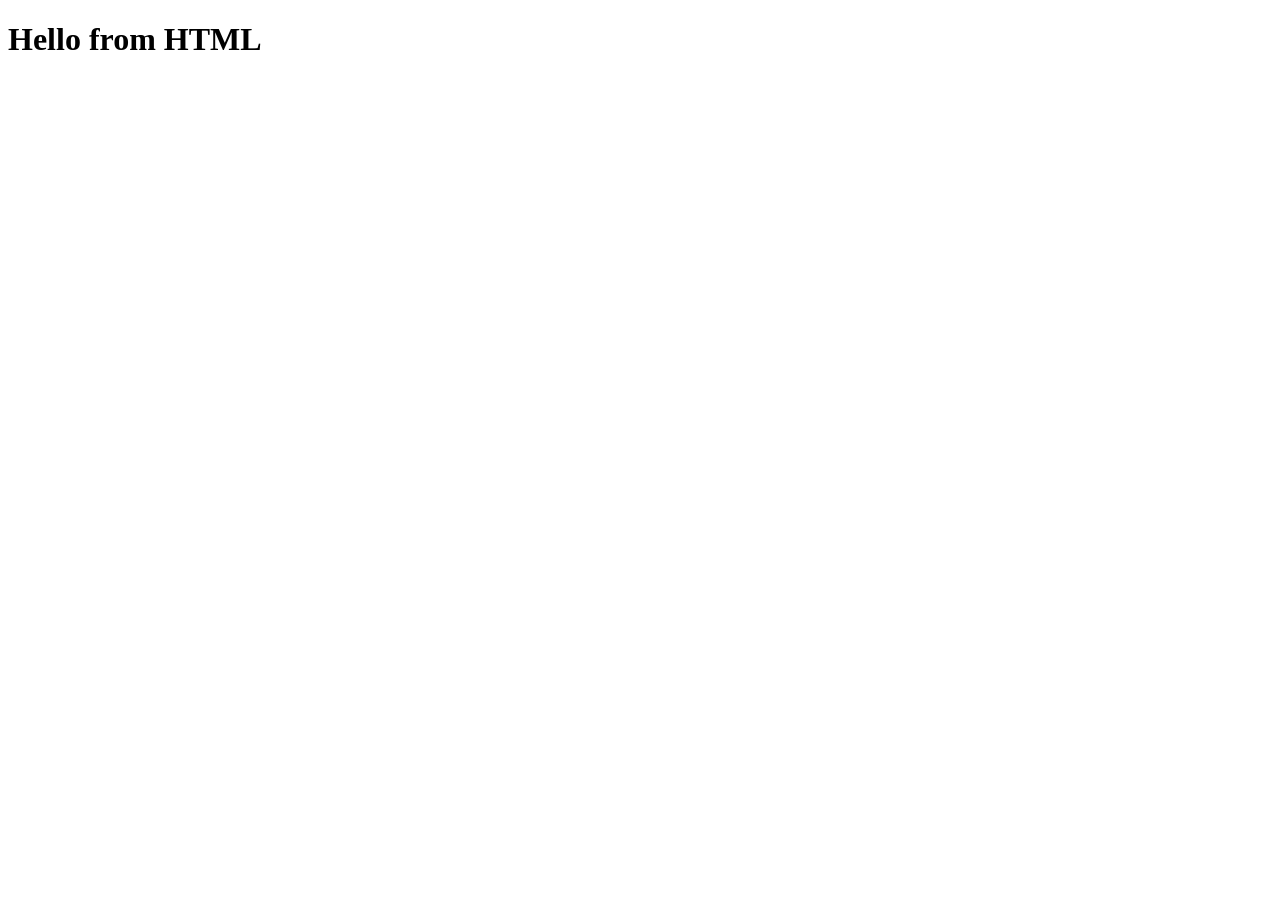
==== src/main/resources/static/index.html @ a5925745 "commiting html css and js files" ====
<!DOCTYPE html>
<html lang="en">

<head>
    <meta charset="UTF-8">
    <meta name="viewport" content="width=device-width, initial-scale=1.0">
    <title>Document</title>
    <link rel="stylesheet" href="css/site.css">
</head>

<body>
    <h1>Hello from HTML</h1>
    <script src="js/site.js"> </script>
</body>

</html>
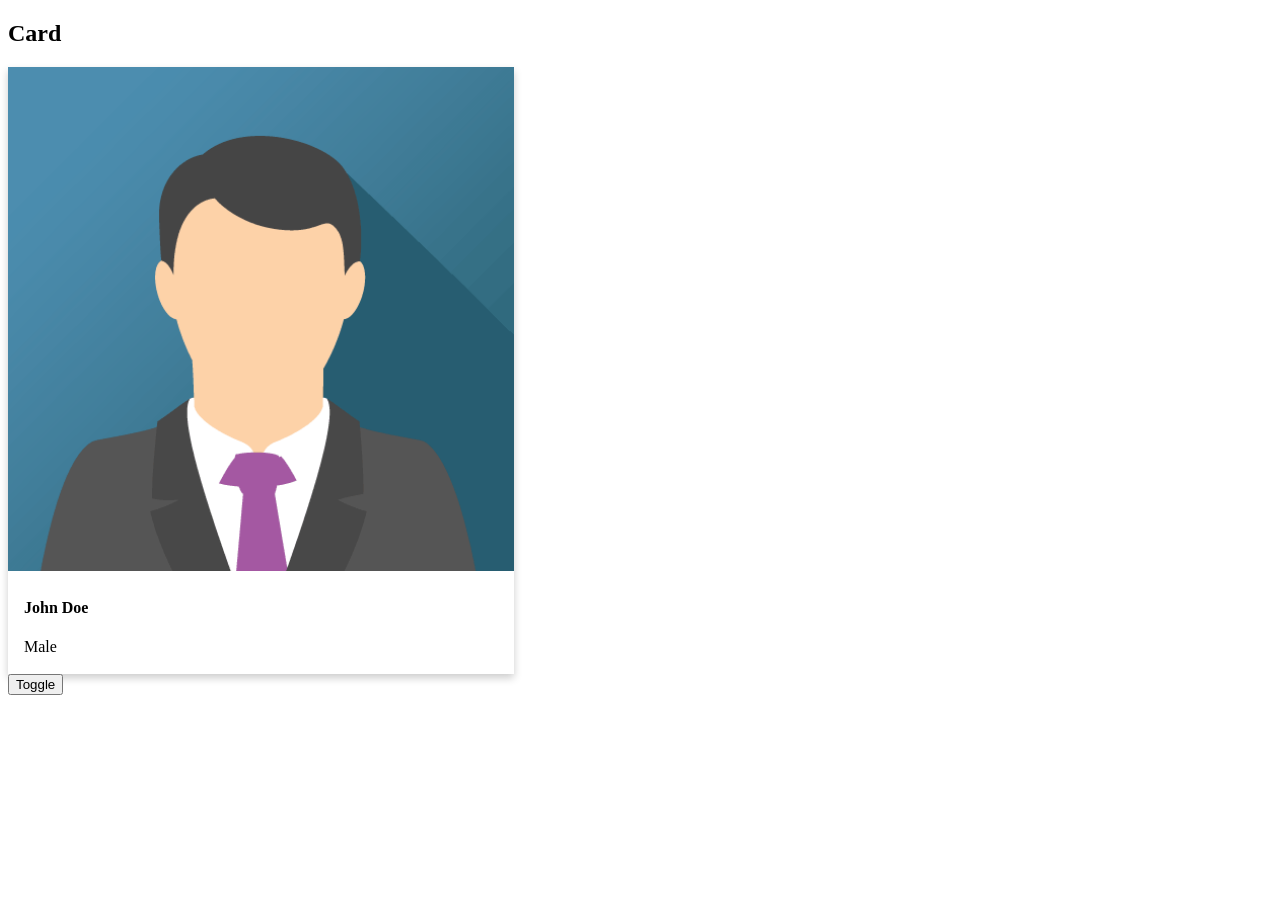
==== commit fe454472: "added toggle" ====
--- a/src/main/resources/static/index.html
+++ b/src/main/resources/static/index.html
@@ -9,8 +9,16 @@
 </head>
 
 <body>
-    <h1>Hello from HTML</h1>
-    <script src="js/site.js"> </script>
+    <h2>Card</h2>
+    <div class="card">
+        <img id="userImage" src="johndoe.png" alt="Avatar" style="width:100%">
+        <div class="container">
+            <h4 id="userName"><b>John Doe</b></h4>
+            <p id="userGender">Male</p>
+        </div>
+    </div>
+    <button onclick="toggleCard()">Toggle</button>
+    <script src="js/site.js"></script>
 </body>
 
 </html>
--- a/src/main/resources/static/css/site.css
+++ b/src/main/resources/static/css/site.css
@@ -0,0 +1,17 @@
+h1 {
+    color: red;
+}
+
+.card {
+    box-shadow: 0 4px 8px 0 rgba(0, 0, 0, 0.2);
+    transition: 0.3s;
+    width: 40%;
+}
+
+.card:hover {
+    box-shadow: 0 8px 16px 0 rgba(0, 0, 0, 0.2);
+}
+
+.container {
+    padding: 2px 16px;
+}
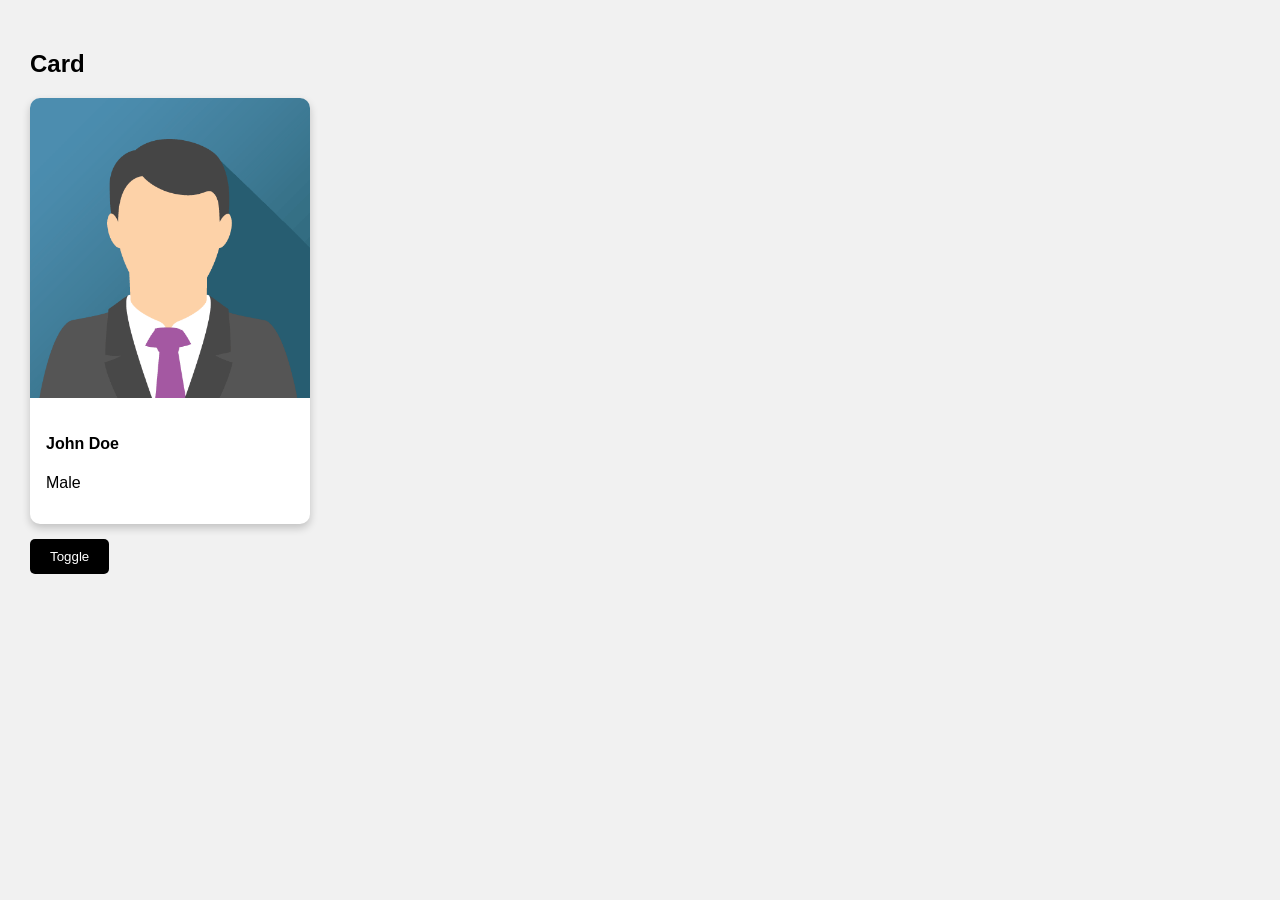
==== commit 957708ec: "changes in css" ====
--- a/src/main/resources/static/index.html
+++ b/src/main/resources/static/index.html
@@ -11,7 +11,7 @@
 <body>
     <h2>Card</h2>
     <div class="card">
-        <img id="userImage" src="johndoe.png" alt="Avatar" style="width:100%">
+        <img id="userImage" src="johndoe.png" alt="Avatar">
         <div class="container">
             <h4 id="userName"><b>John Doe</b></h4>
             <p id="userGender">Male</p>
--- a/src/main/resources/static/css/site.css
+++ b/src/main/resources/static/css/site.css
@@ -1,17 +1,35 @@
-h1 {
-    color: red;
+body {
+    font-family: Arial, sans-serif;
+    background-color: #f1f1f1;
+    padding: 30px;
+    margin: 0;
 }
 
 .card {
-    box-shadow: 0 4px 8px 0 rgba(0, 0, 0, 0.2);
-    transition: 0.3s;
-    width: 40%;
+    width: 280px;
+    max-width: 280px;
+    background-color: white;
+    box-shadow: 0 4px 8px rgba(0, 0, 0, 0.2);
+    border-radius: 10px;
+    overflow: hidden;
 }
 
-.card:hover {
-    box-shadow: 0 8px 16px 0 rgba(0, 0, 0, 0.2);
+.card img {
+    width: 100%;
+    height: 300px;
+    object-fit: cover;
+    display: block;
 }
 
 .container {
-    padding: 2px 16px;
+    padding: 16px;
+}
+
+button {
+    margin-top: 15px;
+    padding: 10px 20px;
+    background-color: black;
+    color: white;
+    border: none;
+    border-radius: 5px;
 }
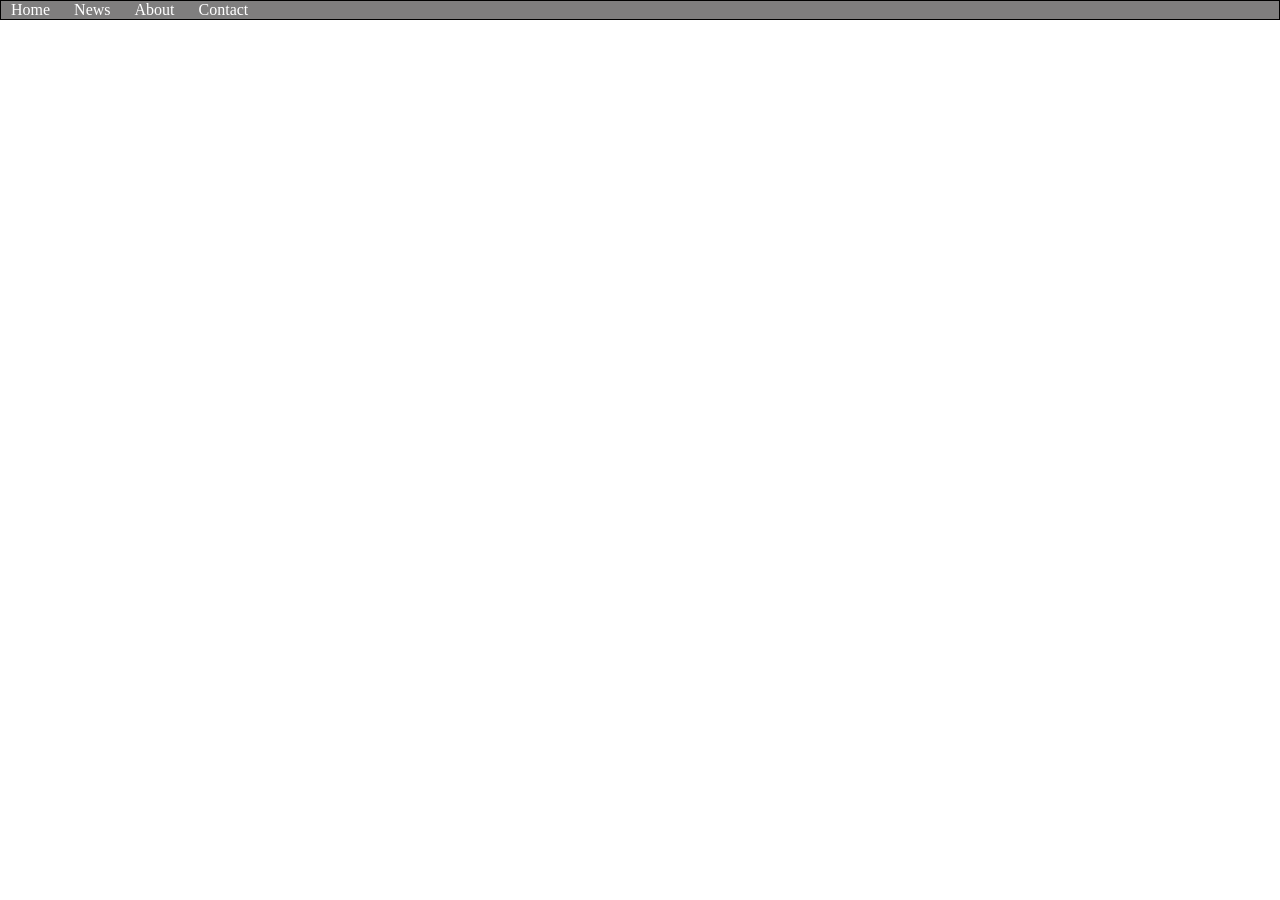
==== commit de8a1f82: "added navbar" ====
--- a/src/main/resources/static/index.html
+++ b/src/main/resources/static/index.html
@@ -9,7 +9,13 @@
 </head>
 
 <body>
-    <h2>Card</h2>
+    <div class="navbar">
+        <a href="#">Home</a>
+        <a href="#">News</a>
+        <a href="#">About</a>
+        <a href="#">Contact</a>
+    </div>
+    <!--<h2>Card</h2>
     <div class="card">
         <img id="userImage" src="johndoe.png" alt="Avatar">
         <div class="container">
@@ -18,7 +24,7 @@
         </div>
     </div>
     <button onclick="toggleCard()">Toggle</button>
-    <script src="js/site.js"></script>
+    <script src="js/site.js"></script>-->
 </body>
 
 </html>
--- a/src/main/resources/static/css/site.css
+++ b/src/main/resources/static/css/site.css
@@ -1,4 +1,4 @@
-body {
+/*body {
     font-family: Arial, sans-serif;
     background-color: #f1f1f1;
     padding: 30px;
@@ -32,4 +32,25 @@
     color: white;
     border: none;
     border-radius: 5px;
+}
+*/
+body {
+    margin: 0px;
+    padding: 0px;
+}
+
+.navbar {
+    border: 1px solid #000000;
+    background-color: #7f7e7e;
+}
+
+.navbar a {
+    color: #fff;
+    text-decoration: none;
+    padding: 10px;
+}
+
+.navbar a:hover {
+    background-color: #353535;
+    padding: 5px;
 }
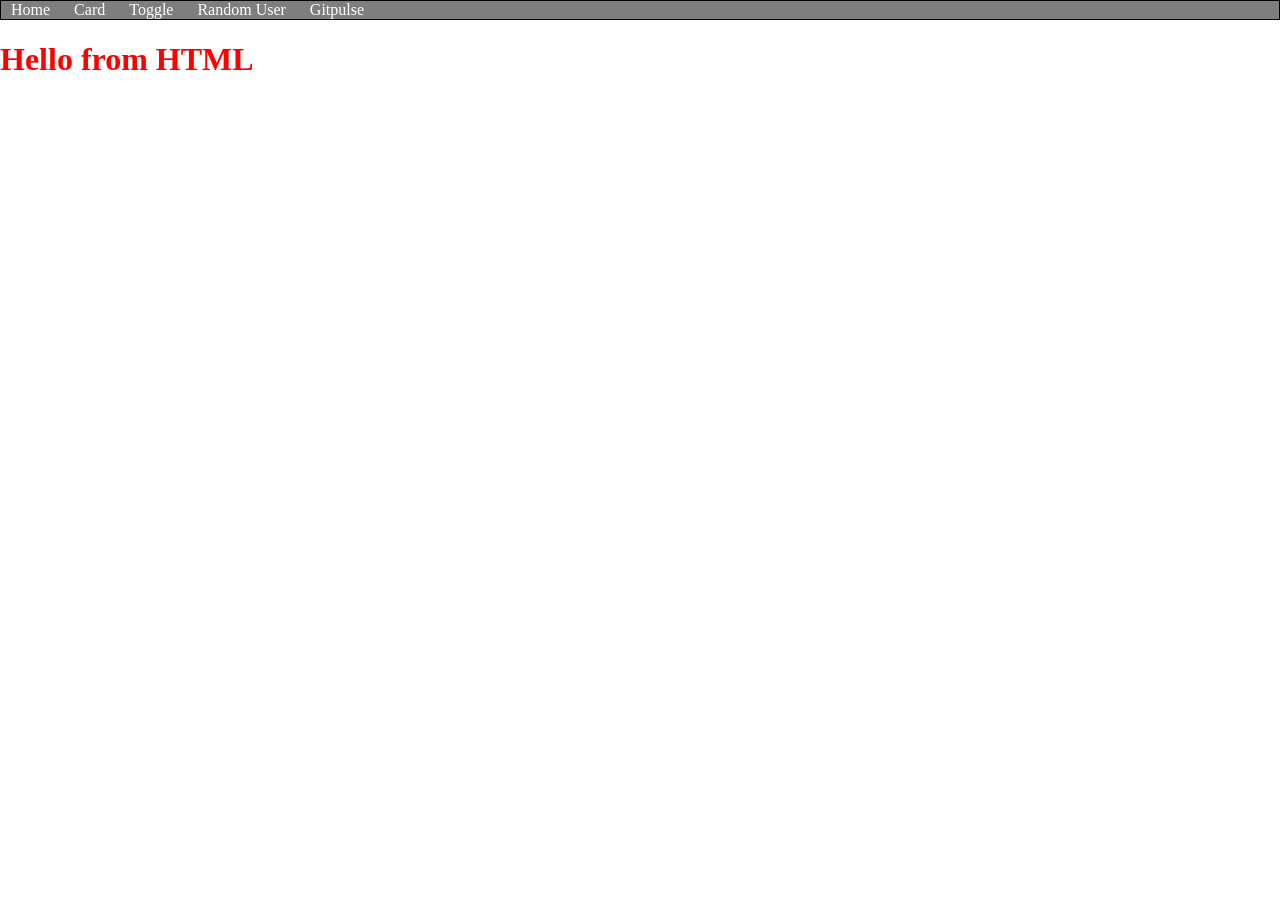
==== commit 4464baa2: "added gitpulse" ====
--- a/src/main/resources/static/index.html
+++ b/src/main/resources/static/index.html
@@ -11,20 +11,12 @@
 <body>
     <div class="navbar">
         <a href="#">Home</a>
-        <a href="#">News</a>
-        <a href="#">About</a>
-        <a href="#">Contact</a>
+        <a href="/card.html">Card</a>
+        <a href="/toggle.html">Toggle</a>
+        <a href="/randomuser.html">Random User</a>
+        <a href="/gitpulse.html">Gitpulse</a>
     </div>
-    <!--<h2>Card</h2>
-    <div class="card">
-        <img id="userImage" src="johndoe.png" alt="Avatar">
-        <div class="container">
-            <h4 id="userName"><b>John Doe</b></h4>
-            <p id="userGender">Male</p>
-        </div>
-    </div>
-    <button onclick="toggleCard()">Toggle</button>
-    <script src="js/site.js"></script>-->
+    <h1>Hello from HTML</h1>
 </body>
 
 </html>
--- a/src/main/resources/static/css/site.css
+++ b/src/main/resources/static/css/site.css
@@ -1,39 +1,7 @@
-/*body {
-    font-family: Arial, sans-serif;
-    background-color: #f1f1f1;
-    padding: 30px;
-    margin: 0;
+h1 {
+    color: red;
 }
 
-.card {
-    width: 280px;
-    max-width: 280px;
-    background-color: white;
-    box-shadow: 0 4px 8px rgba(0, 0, 0, 0.2);
-    border-radius: 10px;
-    overflow: hidden;
-}
-
-.card img {
-    width: 100%;
-    height: 300px;
-    object-fit: cover;
-    display: block;
-}
-
-.container {
-    padding: 16px;
-}
-
-button {
-    margin-top: 15px;
-    padding: 10px 20px;
-    background-color: black;
-    color: white;
-    border: none;
-    border-radius: 5px;
-}
-*/
 body {
     margin: 0px;
     padding: 0px;
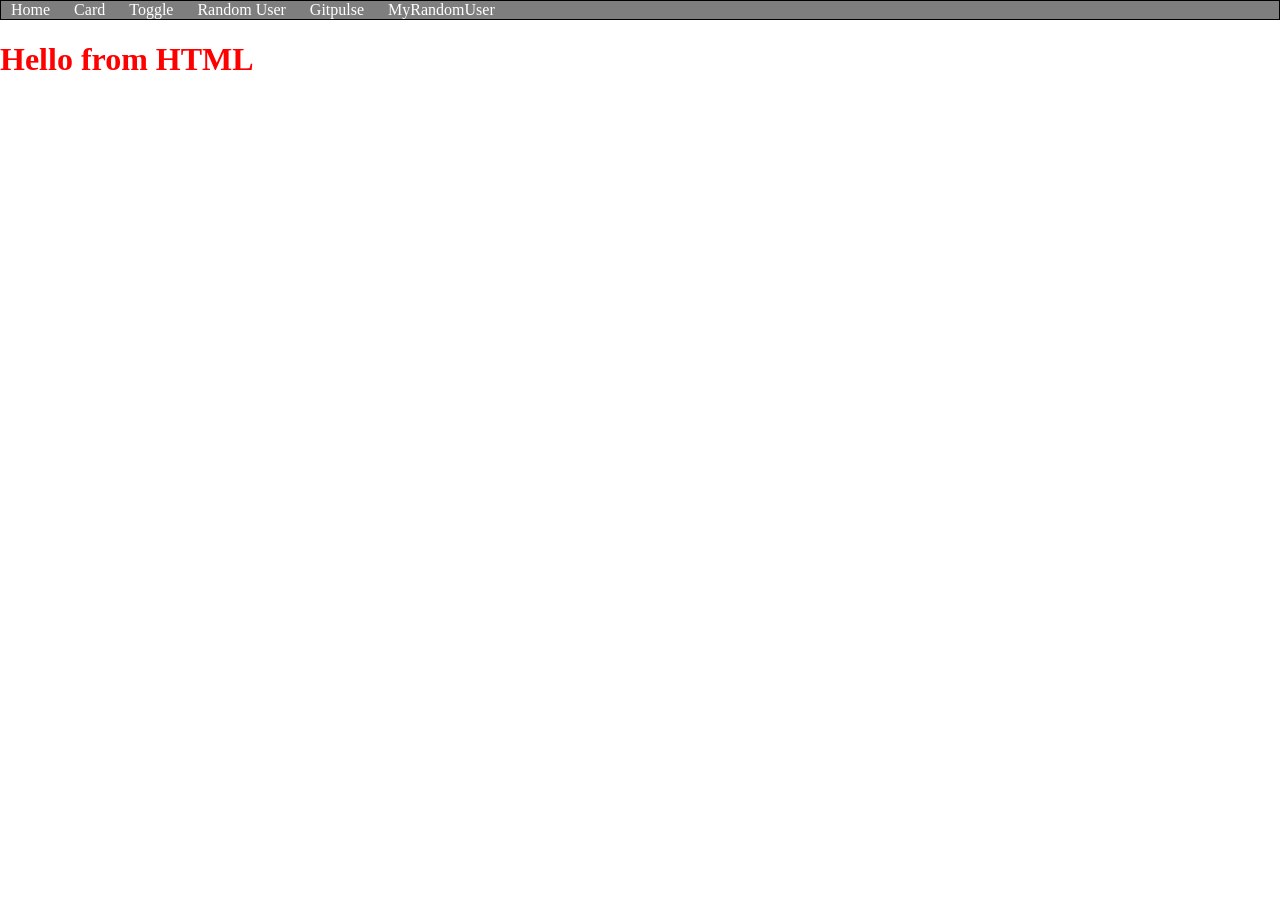
==== commit c446f40a: "added myrandomuser" ====
--- a/src/main/resources/static/index.html
+++ b/src/main/resources/static/index.html
@@ -15,6 +15,7 @@
         <a href="/toggle.html">Toggle</a>
         <a href="/randomuser.html">Random User</a>
         <a href="/gitpulse.html">Gitpulse</a>
+        <a href="/myrandomuser.html">MyRandomUser</a>
     </div>
     <h1>Hello from HTML</h1>
 </body>
